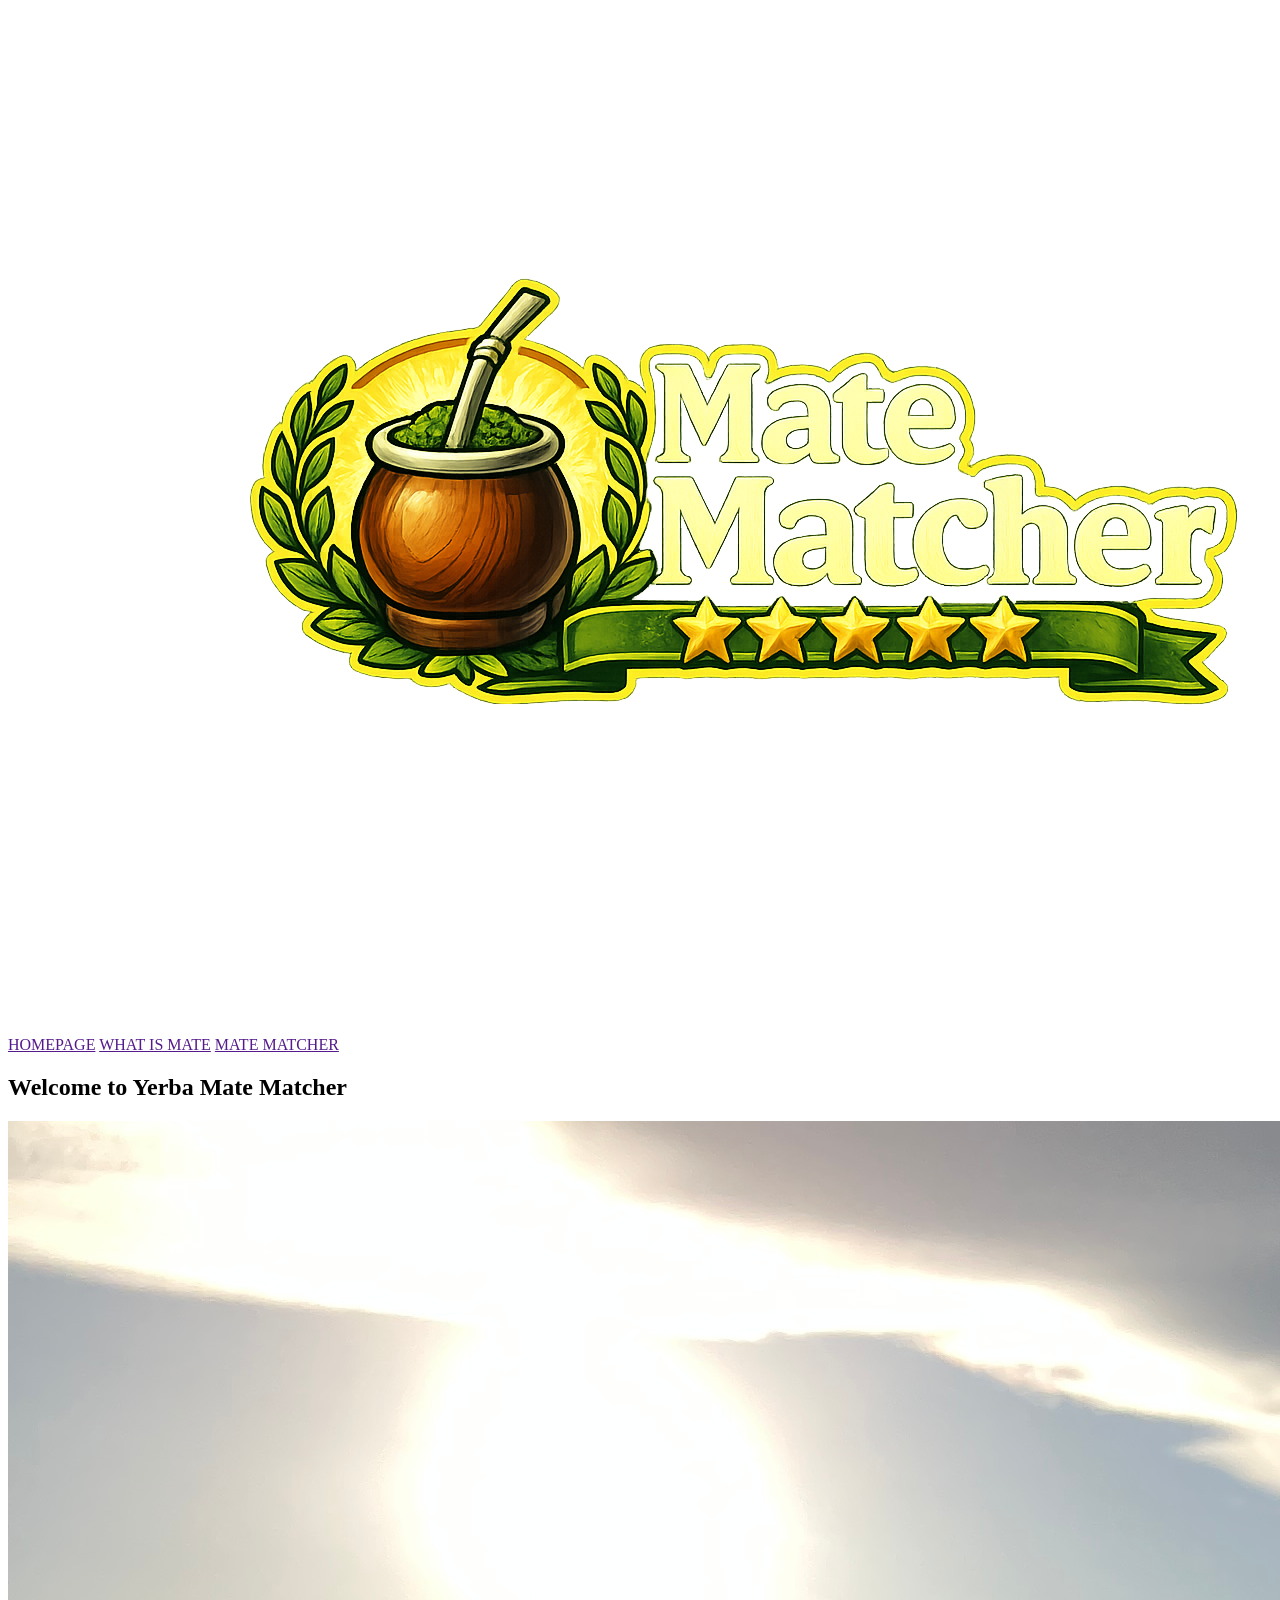
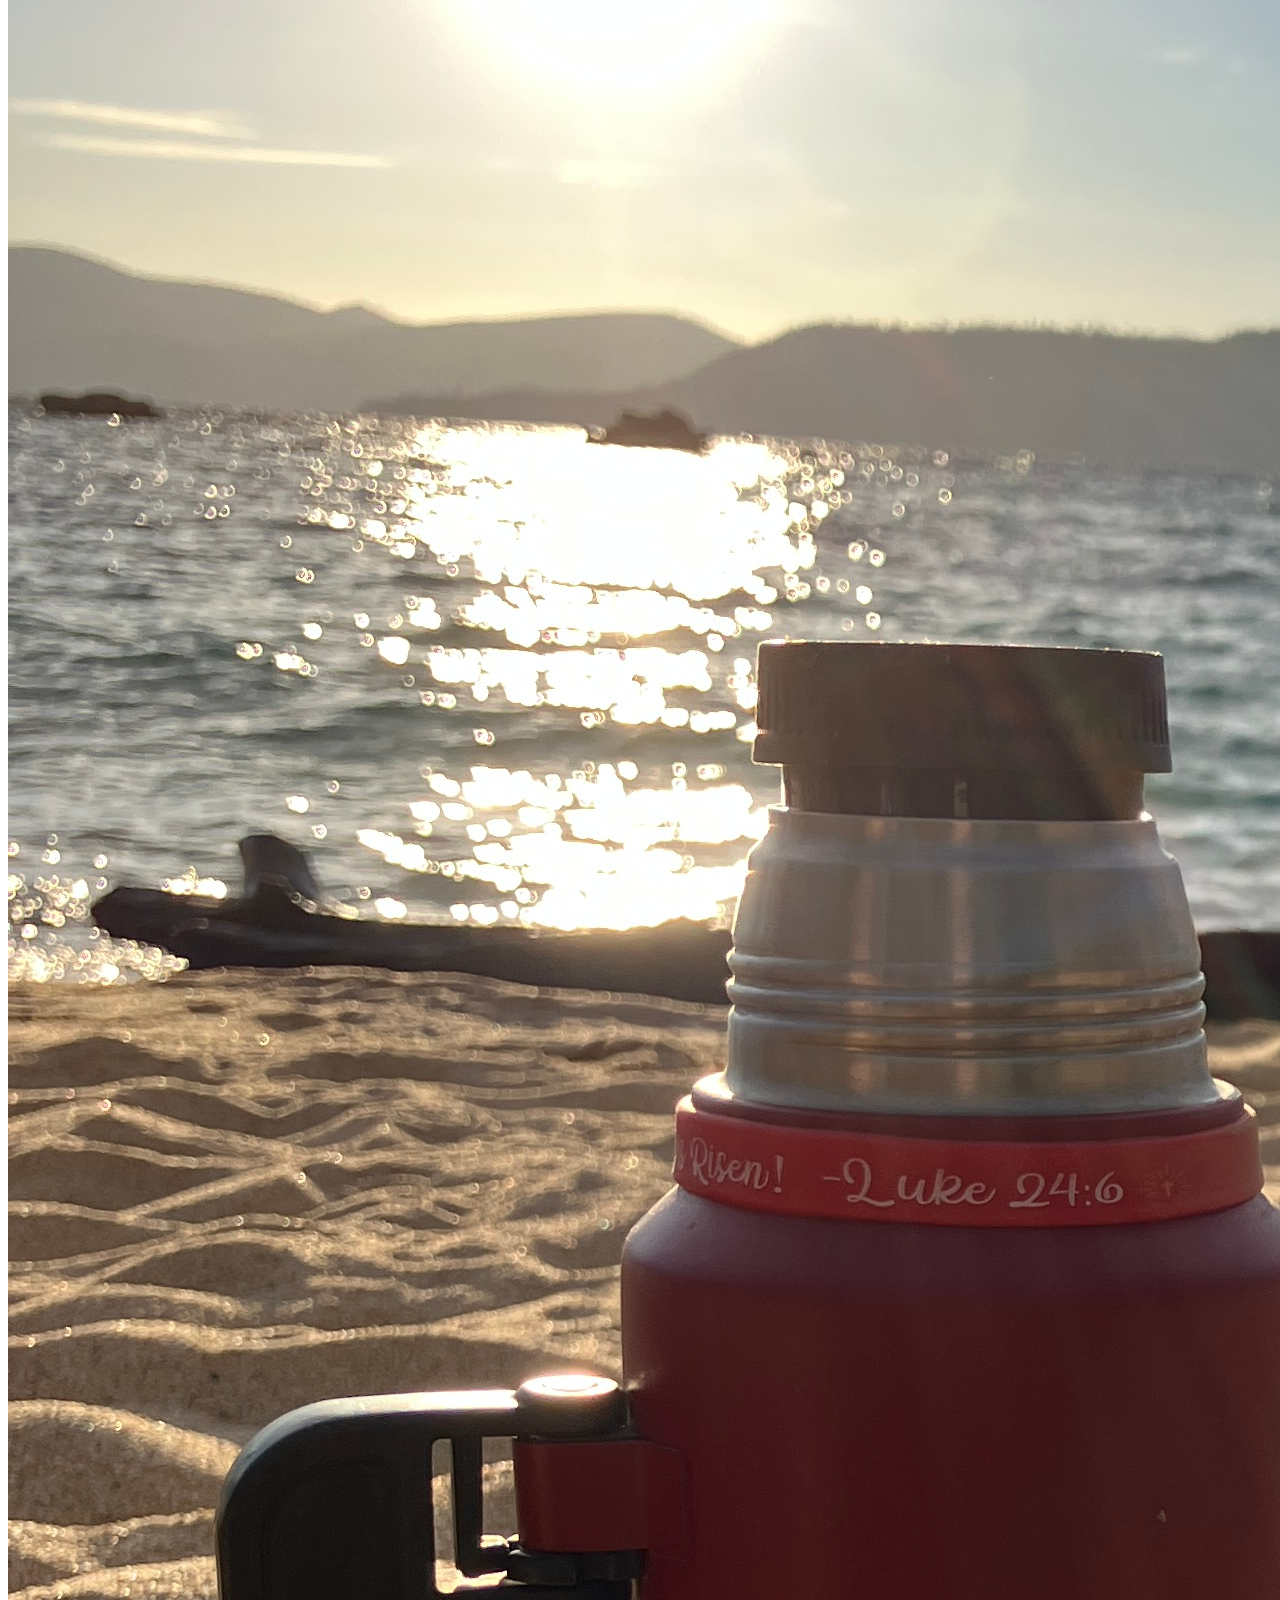
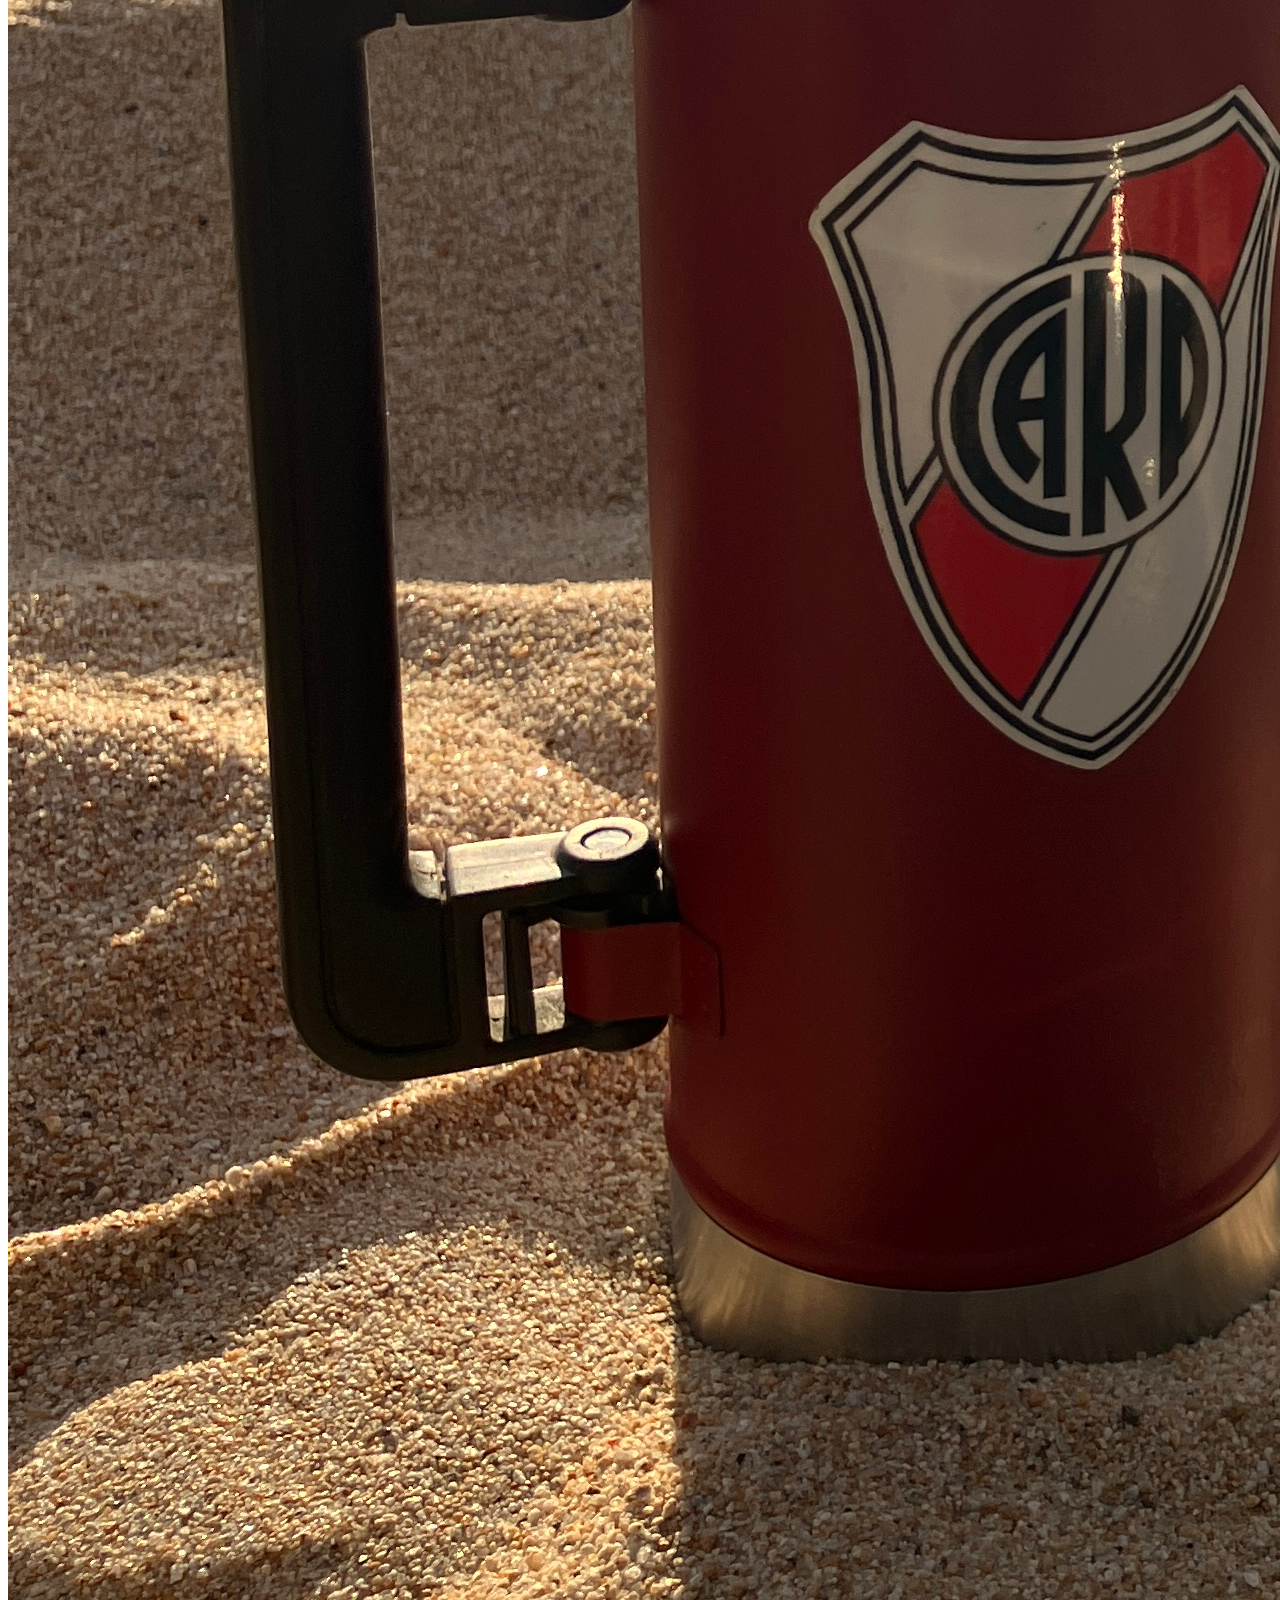
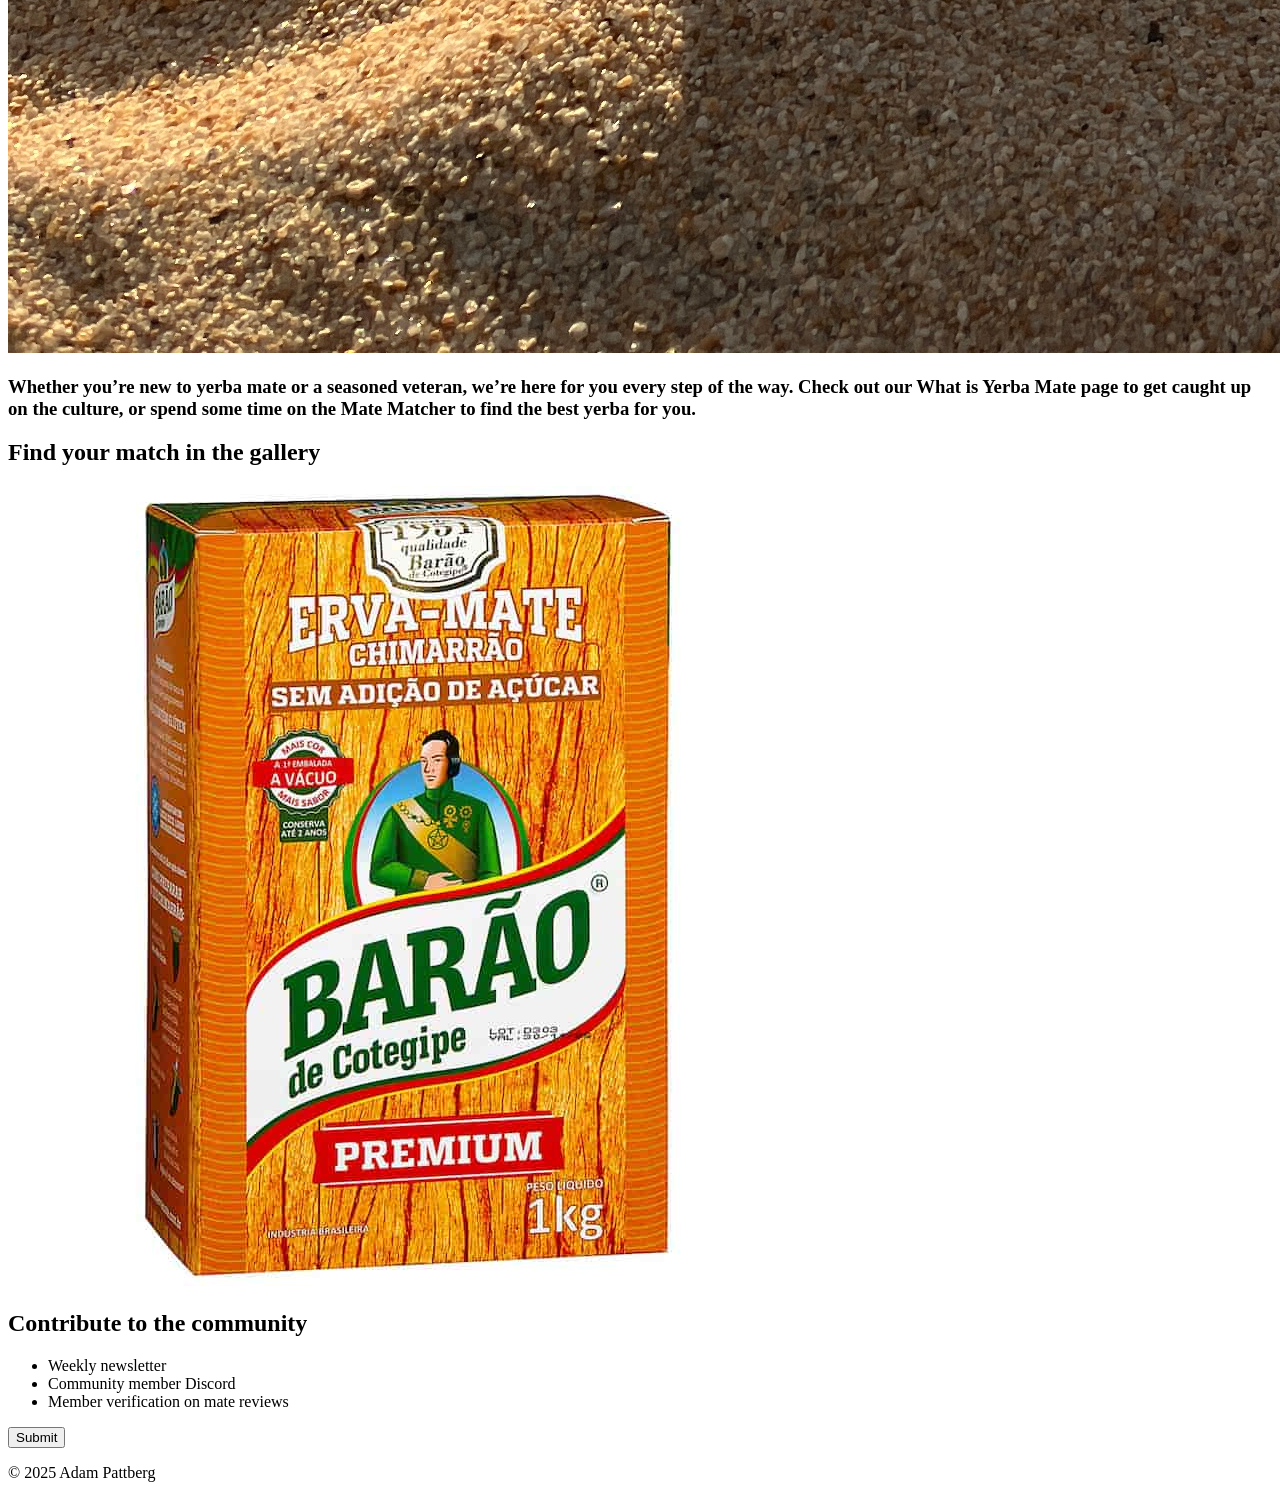
==== index.html @ 35f76f97 "Homepage Formatting" ====
<!DOCTYPE html>
<html lang="en">
<head>
    <meta charset="UTF-8">
    <meta name="viewport" content="width=device-width, initial-scale=1.0">
    <title>Kaleb Andelin</title>
</head>
<body>
    <header>
        <nav>
            <img src="images/MateMatcherLogo.png" alt="Header Logo">
            <a href="">HOMEPAGE</a>
            <a href="">WHAT IS MATE</a>
            <a href="">MATE MATCHER</a>
        </nav>
    </header>
    <main>
        <section id="welcome">
            <h1>Welcome to Yerba Mate Matcher</h1>
            <img id="homepage image" src="images/homepage_mate.JPG" alt="Homepage Mate">
            <div id="welcome message">
                <h3>Whether you’re new to yerba mate or a seasoned veteran, we’re here for you every step of the way. Check out our What is Yerba Mate page to get caught up on the culture, or spend some time on the Mate Matcher to find the best yerba for you.</h3>
            </div>
        </section>
        <section id="gallery">
            <div id="gallery card">
                <h2>Find your match in the gallery</h2>
                <img src="images/barao.jpg" alt="gallery image">
            </div>
            <div id="community">
                <h2>Contribute to the community</h2>
                <ul>
                    <li>Weekly newsletter</li>
                    <li>Community member Discord</li>
                    <li>Member verification on mate reviews</li>
                </ul>
                 <section id="submit button">
                    <button type="submit">Submit</button>
                </section>
            </div>
        </section>
    </main>
    <footer>
        <p>&copy; 2025 Adam Pattberg</p>
    </footer>
</body>
</html>
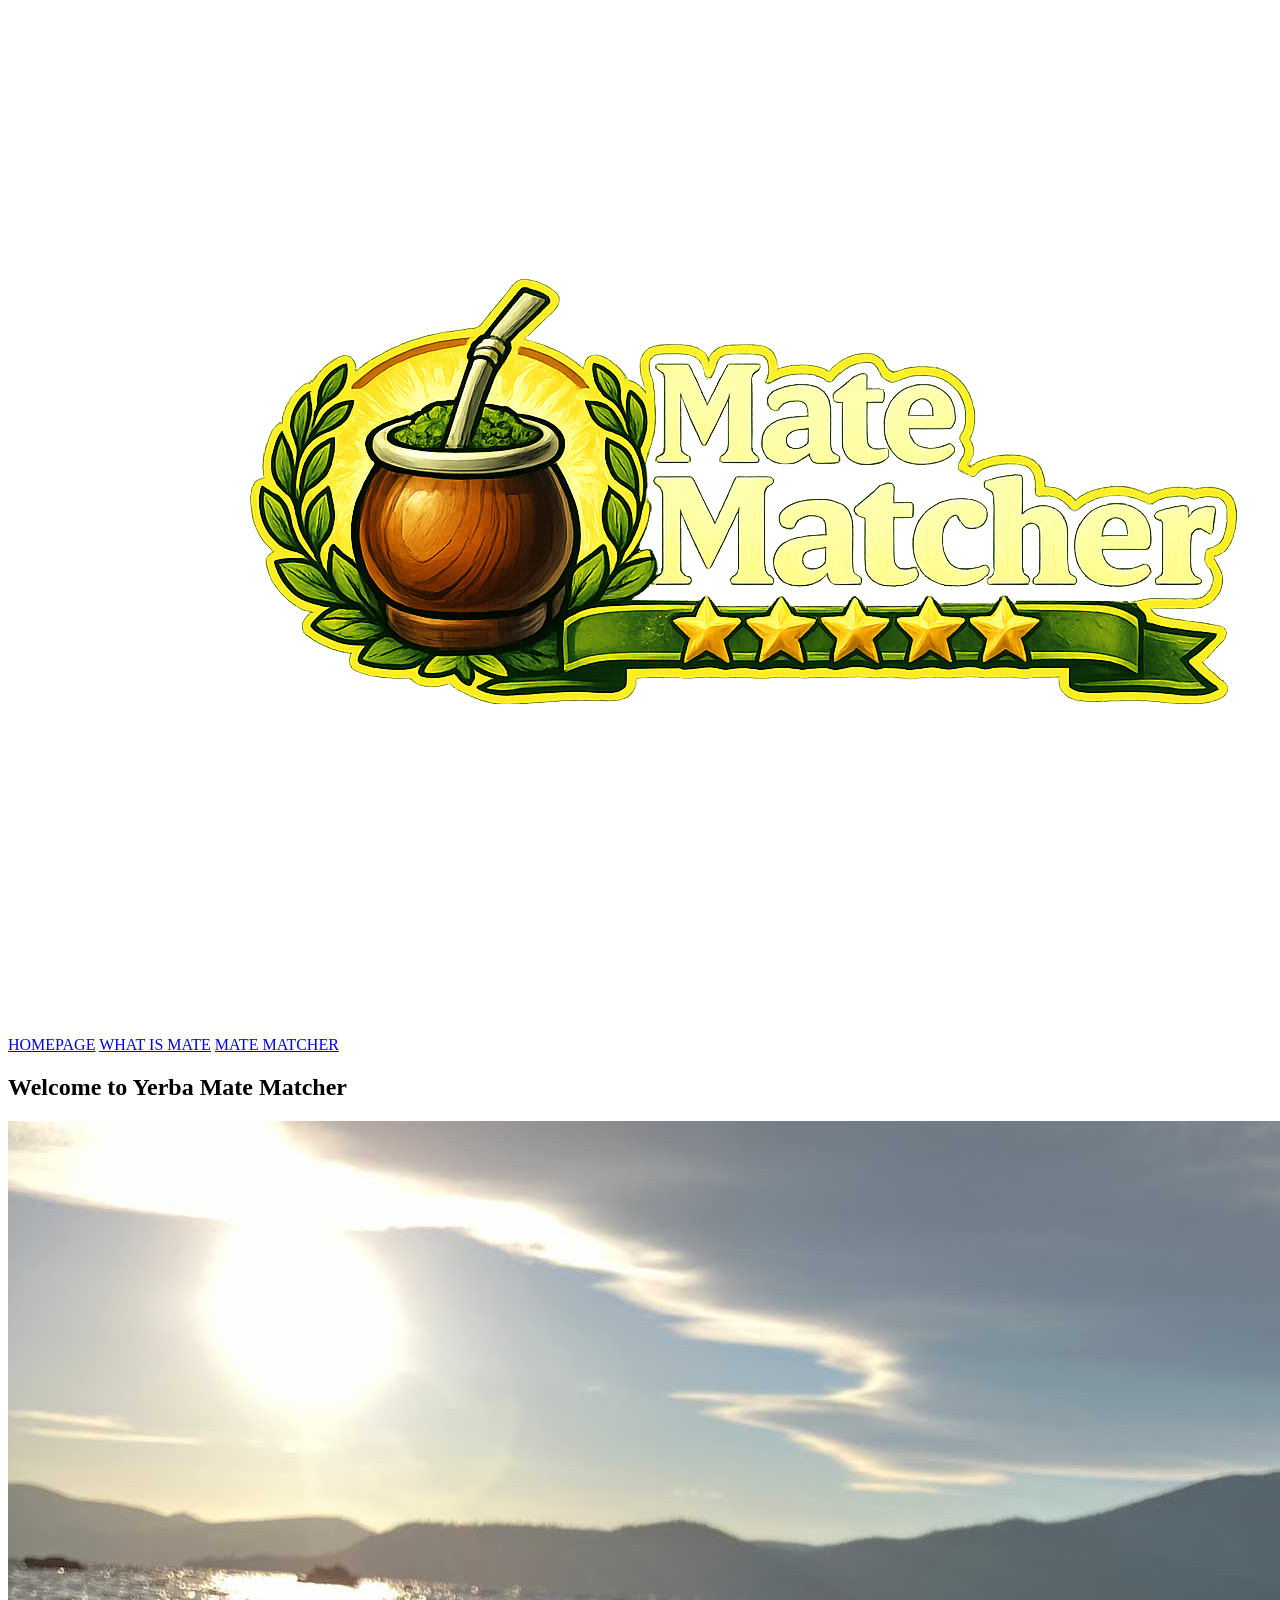
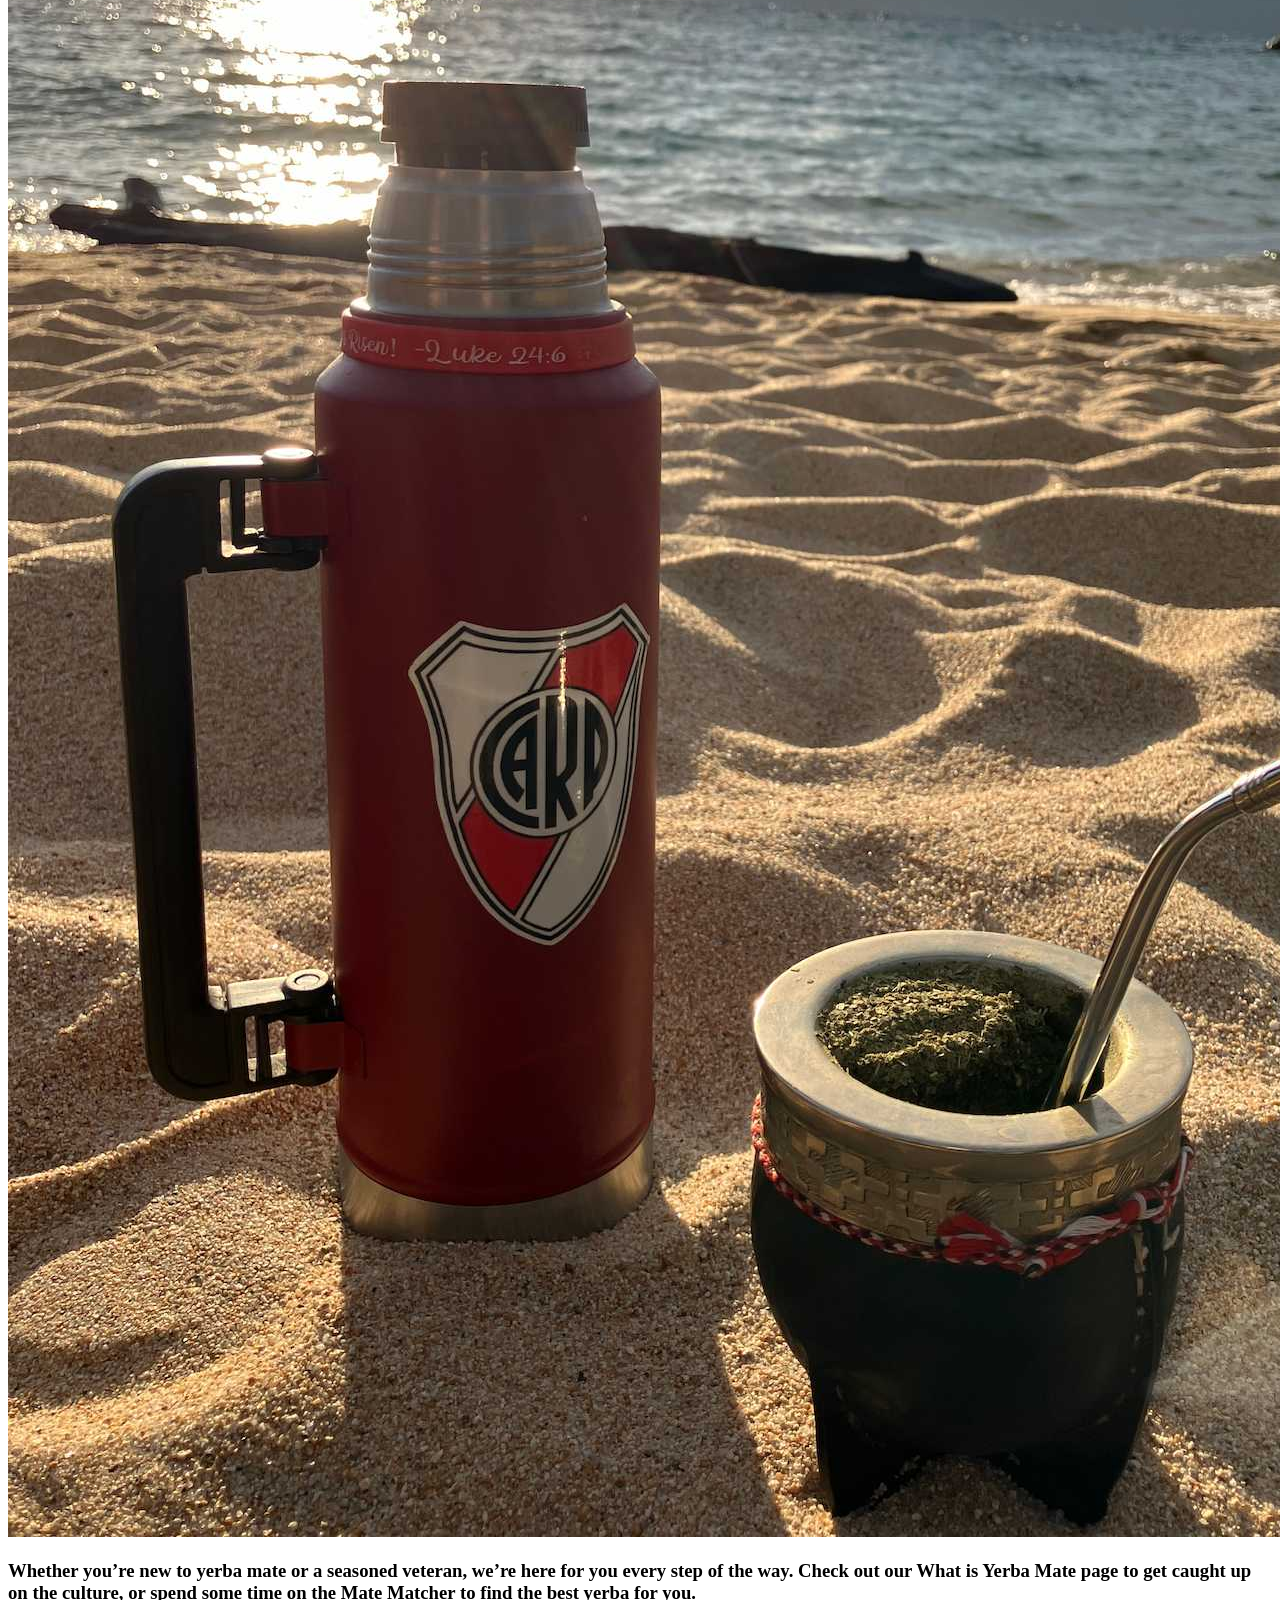
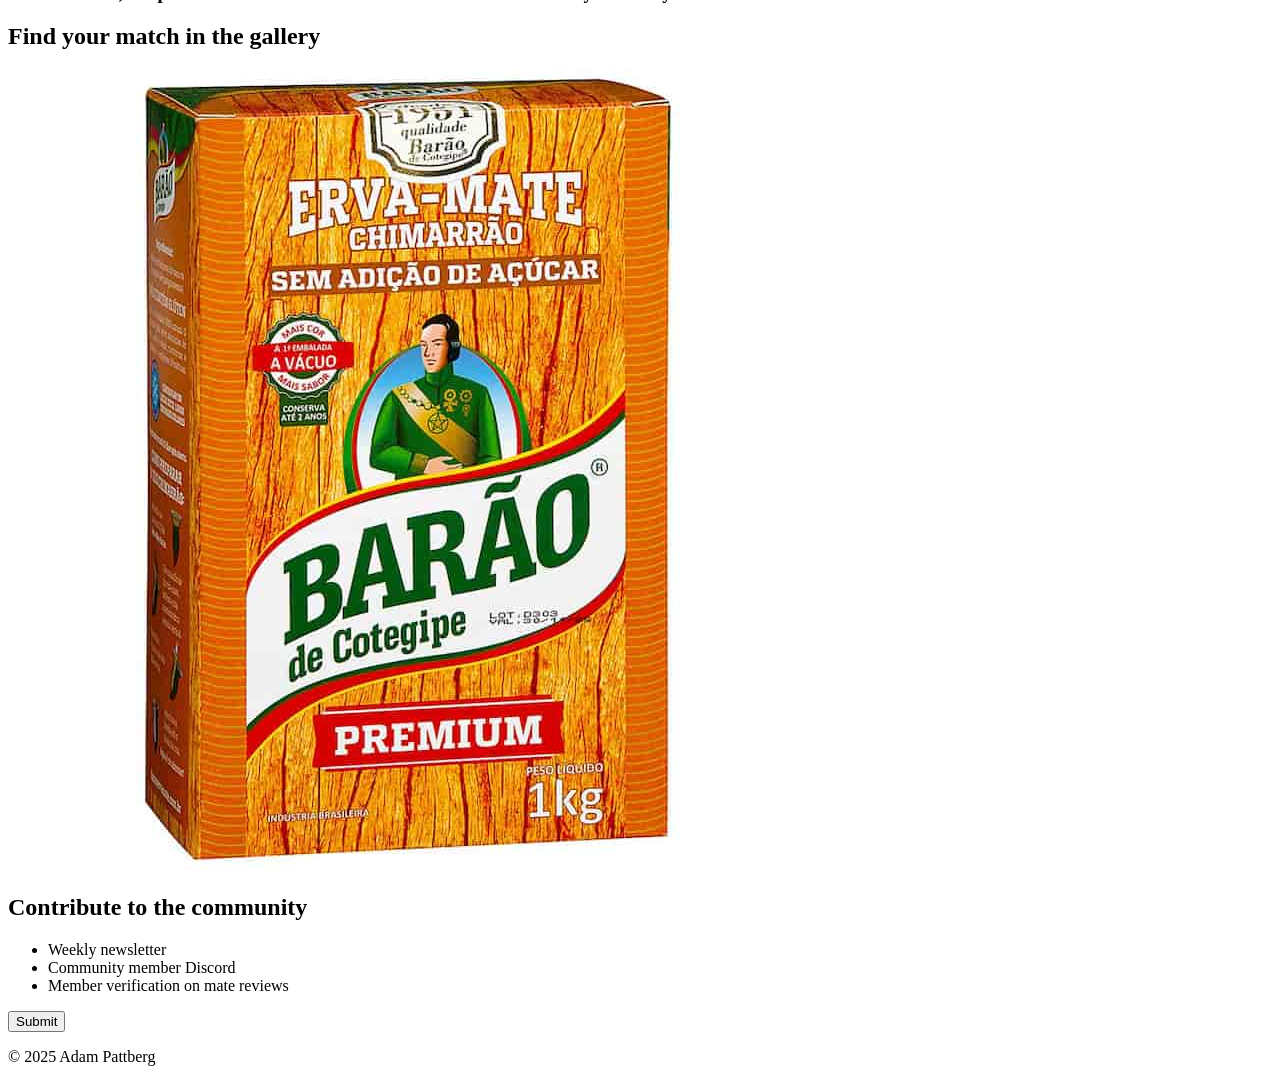
==== commit 391f663f: "implemented HTML for page 1 and 2." ====
--- a/index.html
+++ b/index.html
@@ -9,9 +9,9 @@
     <header>
         <nav>
             <img src="images/MateMatcherLogo.png" alt="Header Logo">
-            <a href="">HOMEPAGE</a>
-            <a href="">WHAT IS MATE</a>
-            <a href="">MATE MATCHER</a>
+            <a href="index.html">HOMEPAGE</a>
+            <a href="page1.html">WHAT IS MATE</a>
+            <a href="page2.html">MATE MATCHER</a>
         </nav>
     </header>
     <main>
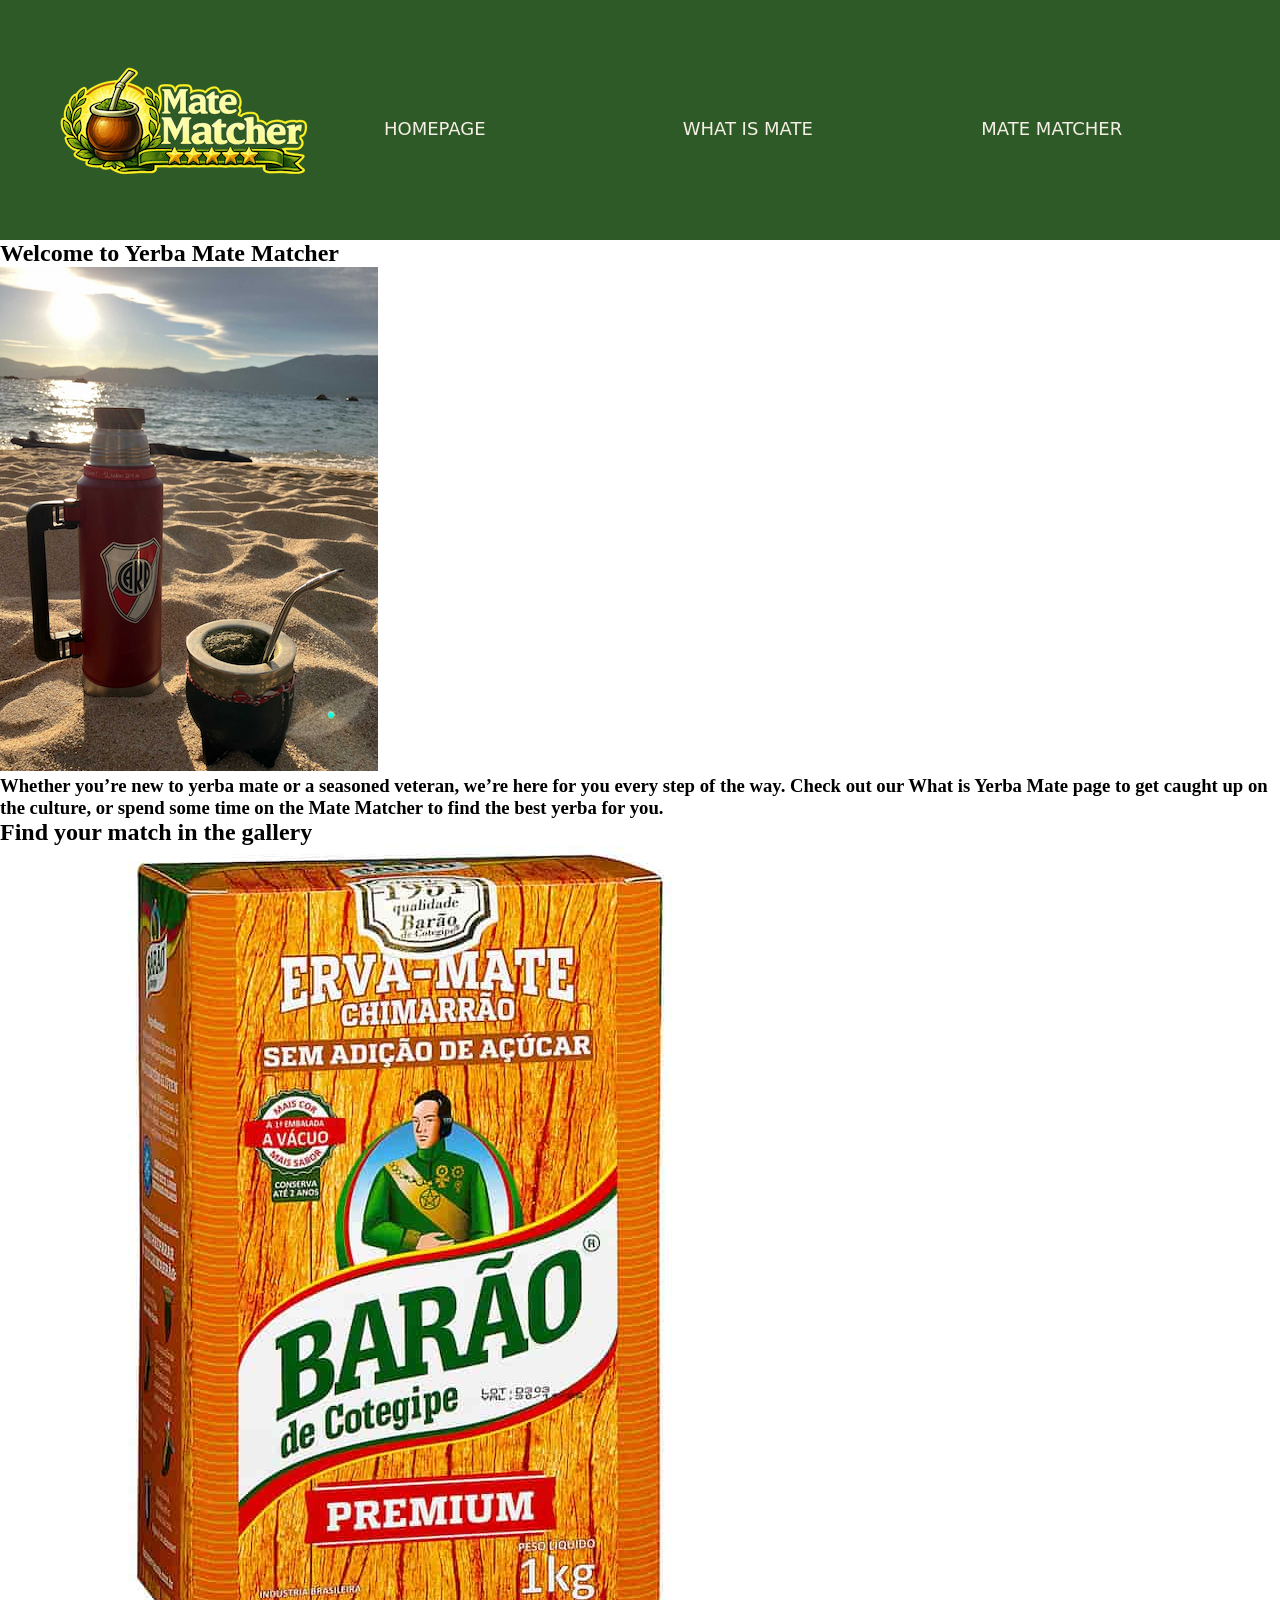
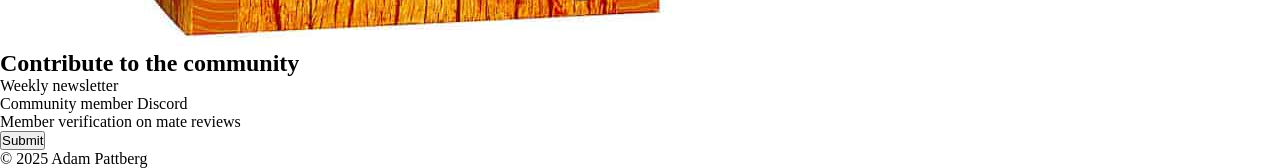
==== commit 74dff667: "css creation" ====
--- a/index.html
+++ b/index.html
@@ -4,11 +4,12 @@
     <meta charset="UTF-8">
     <meta name="viewport" content="width=device-width, initial-scale=1.0">
     <title>Kaleb Andelin</title>
+    <link rel="stylesheet" href="styles/index.css">
 </head>
 <body>
     <header>
         <nav>
-            <img src="images/MateMatcherLogo.png" alt="Header Logo">
+            <img id="header image" src="images/MateMatcherLogo25.png" alt="Header Logo">
             <a href="index.html">HOMEPAGE</a>
             <a href="page1.html">WHAT IS MATE</a>
             <a href="page2.html">MATE MATCHER</a>
@@ -17,7 +18,7 @@
     <main>
         <section id="welcome">
             <h1>Welcome to Yerba Mate Matcher</h1>
-            <img id="homepage image" src="images/homepage_mate.JPG" alt="Homepage Mate">
+            <img id="homepage image" src="images/homepage_mate25.jpg" alt="Homepage Mate">
             <div id="welcome message">
                 <h3>Whether you’re new to yerba mate or a seasoned veteran, we’re here for you every step of the way. Check out our What is Yerba Mate page to get caught up on the culture, or spend some time on the Mate Matcher to find the best yerba for you.</h3>
             </div>
--- a/styles/index.css
+++ b/styles/index.css
@@ -0,0 +1,53 @@
+@import url();
+
+/* Colors: 
+Primary: #2D5A27
+Secondary: #C4956A
+Accent 1: #A8C97F
+Accent 2: #F5EFE6 */
+
+/* Fonts:
+Heading: Fraunces
+Paragraph: Nunito */
+
+*{
+    box-sizing: border-box;
+    margin: 0;
+    padding: 0;
+}
+
+body{
+    margin: auto;
+}
+
+header{
+    background: #2D5A27;
+    color: #000000;
+    display: grid;
+    max-height: 15em;
+}
+
+nav{
+    display: grid;
+    grid-template-columns: 1fr 1fr 1fr 1fr;
+    align-items: center;
+}
+
+h1, h2, h3, h4, h5, h6{
+    font-family: Fraunces;
+}
+
+p{
+    font-family: Nunito;
+}
+
+a{
+    font-family: system-ui, sans-serif;
+    font-size: large;
+    text-decoration: none;
+    color: #F5EFE6;
+}
+
+#welcome{
+    justify-items: center;
+}
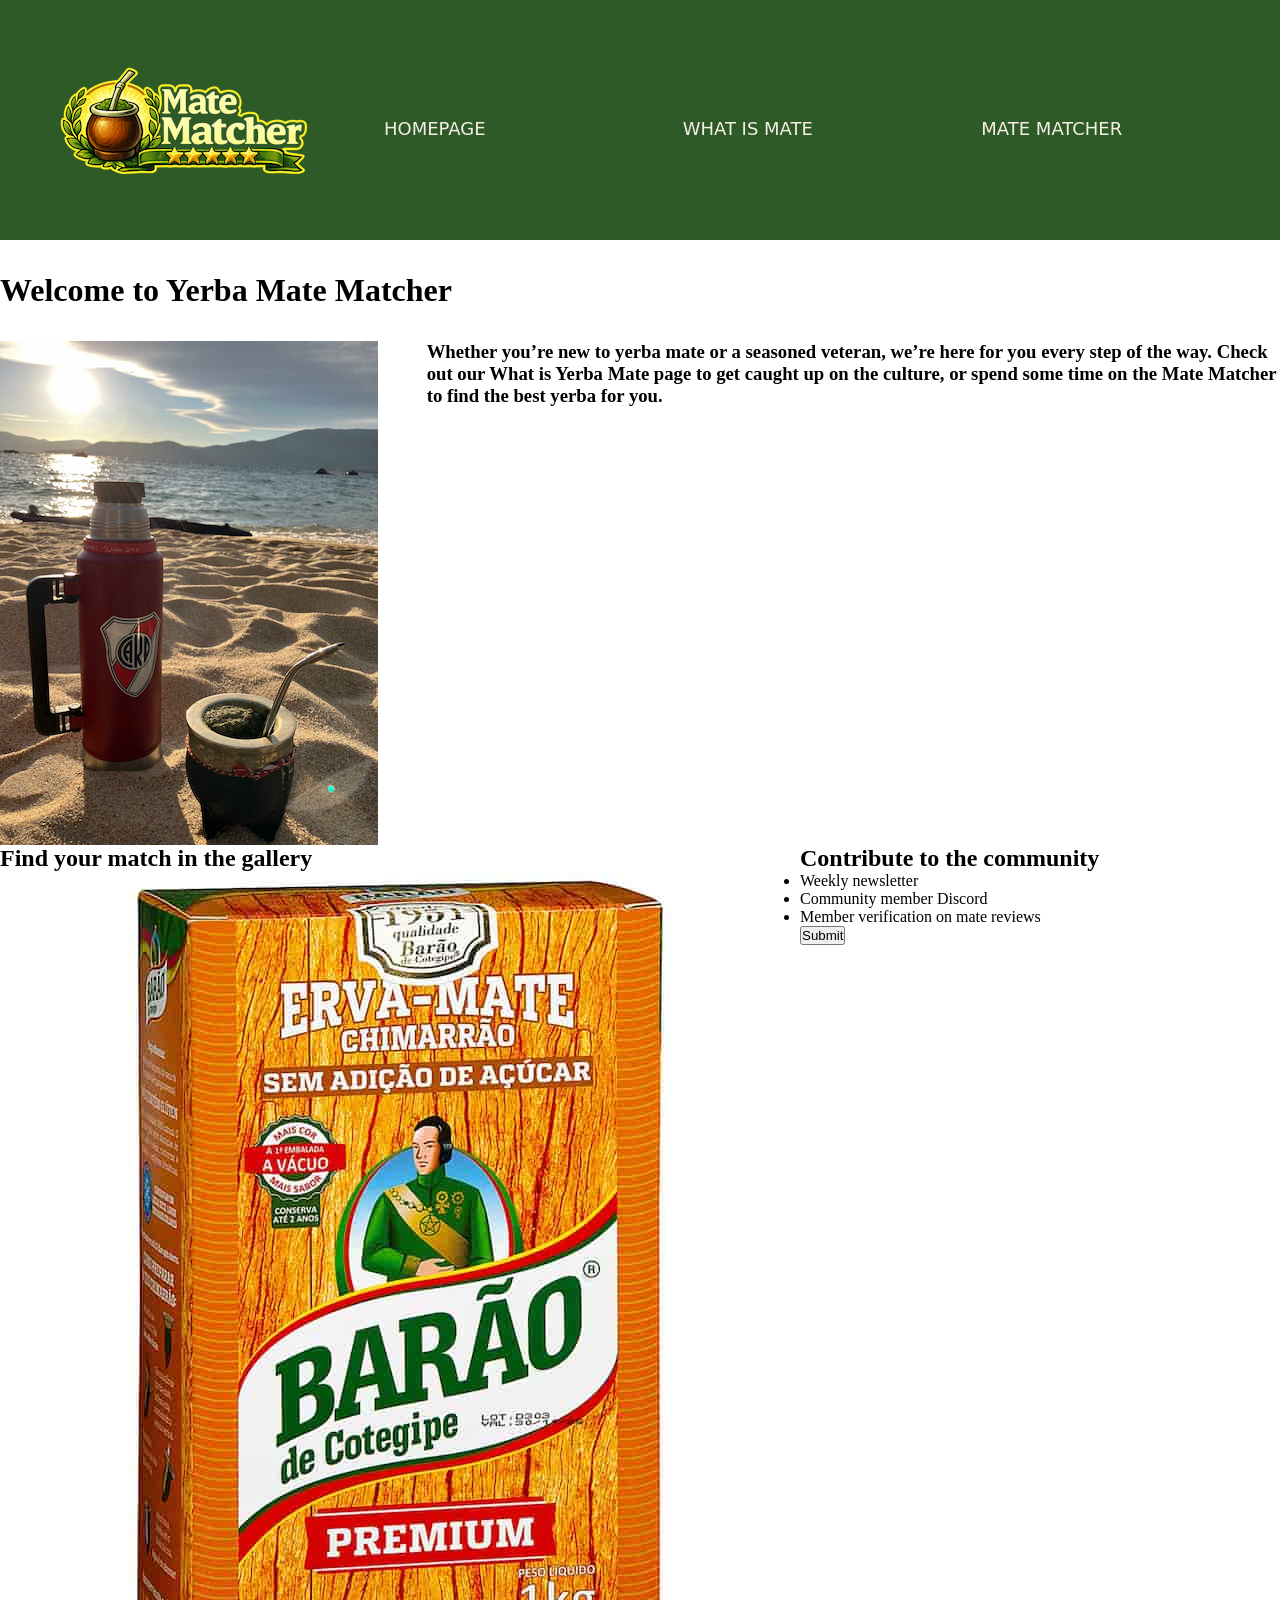
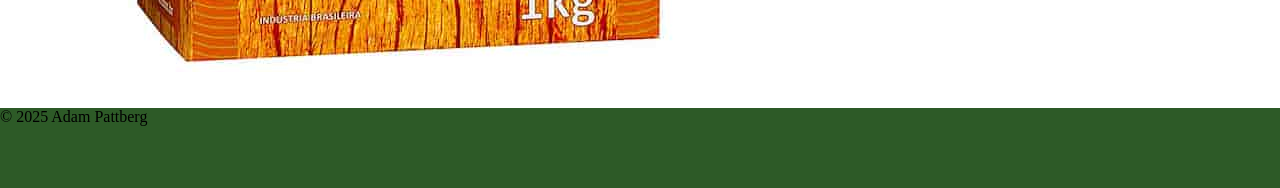
==== commit 6e0548d6: "css edits" ====
--- a/index.html
+++ b/index.html
@@ -16,8 +16,8 @@
         </nav>
     </header>
     <main>
+        <h1>Welcome to Yerba Mate Matcher</h1>
         <section id="welcome">
-            <h1>Welcome to Yerba Mate Matcher</h1>
             <img id="homepage image" src="images/homepage_mate25.jpg" alt="Homepage Mate">
             <div id="welcome message">
                 <h3>Whether you’re new to yerba mate or a seasoned veteran, we’re here for you every step of the way. Check out our What is Yerba Mate page to get caught up on the culture, or spend some time on the Mate Matcher to find the best yerba for you.</h3>
--- a/styles/index.css
+++ b/styles/index.css
@@ -25,6 +25,7 @@
     color: #000000;
     display: grid;
     max-height: 15em;
+    margin-bottom: 2em;
 }
 
 nav{
@@ -48,6 +49,24 @@
     color: #F5EFE6;
 }
 
+h1{
+    justify-self: center;
+}
+
 #welcome{
-    justify-items: center;
+    margin-top: 2em;
+    display: grid;
+    grid-template-columns: 1fr 2fr;
+}
+
+#gallery{
+    display: grid;
+    grid-template-columns: 1fr 1fr;
+}
+    
+footer{
+    background: #2D5A27;
+    color: #000000;
+    height: 5em;
+    margin-top: 2em;
 }
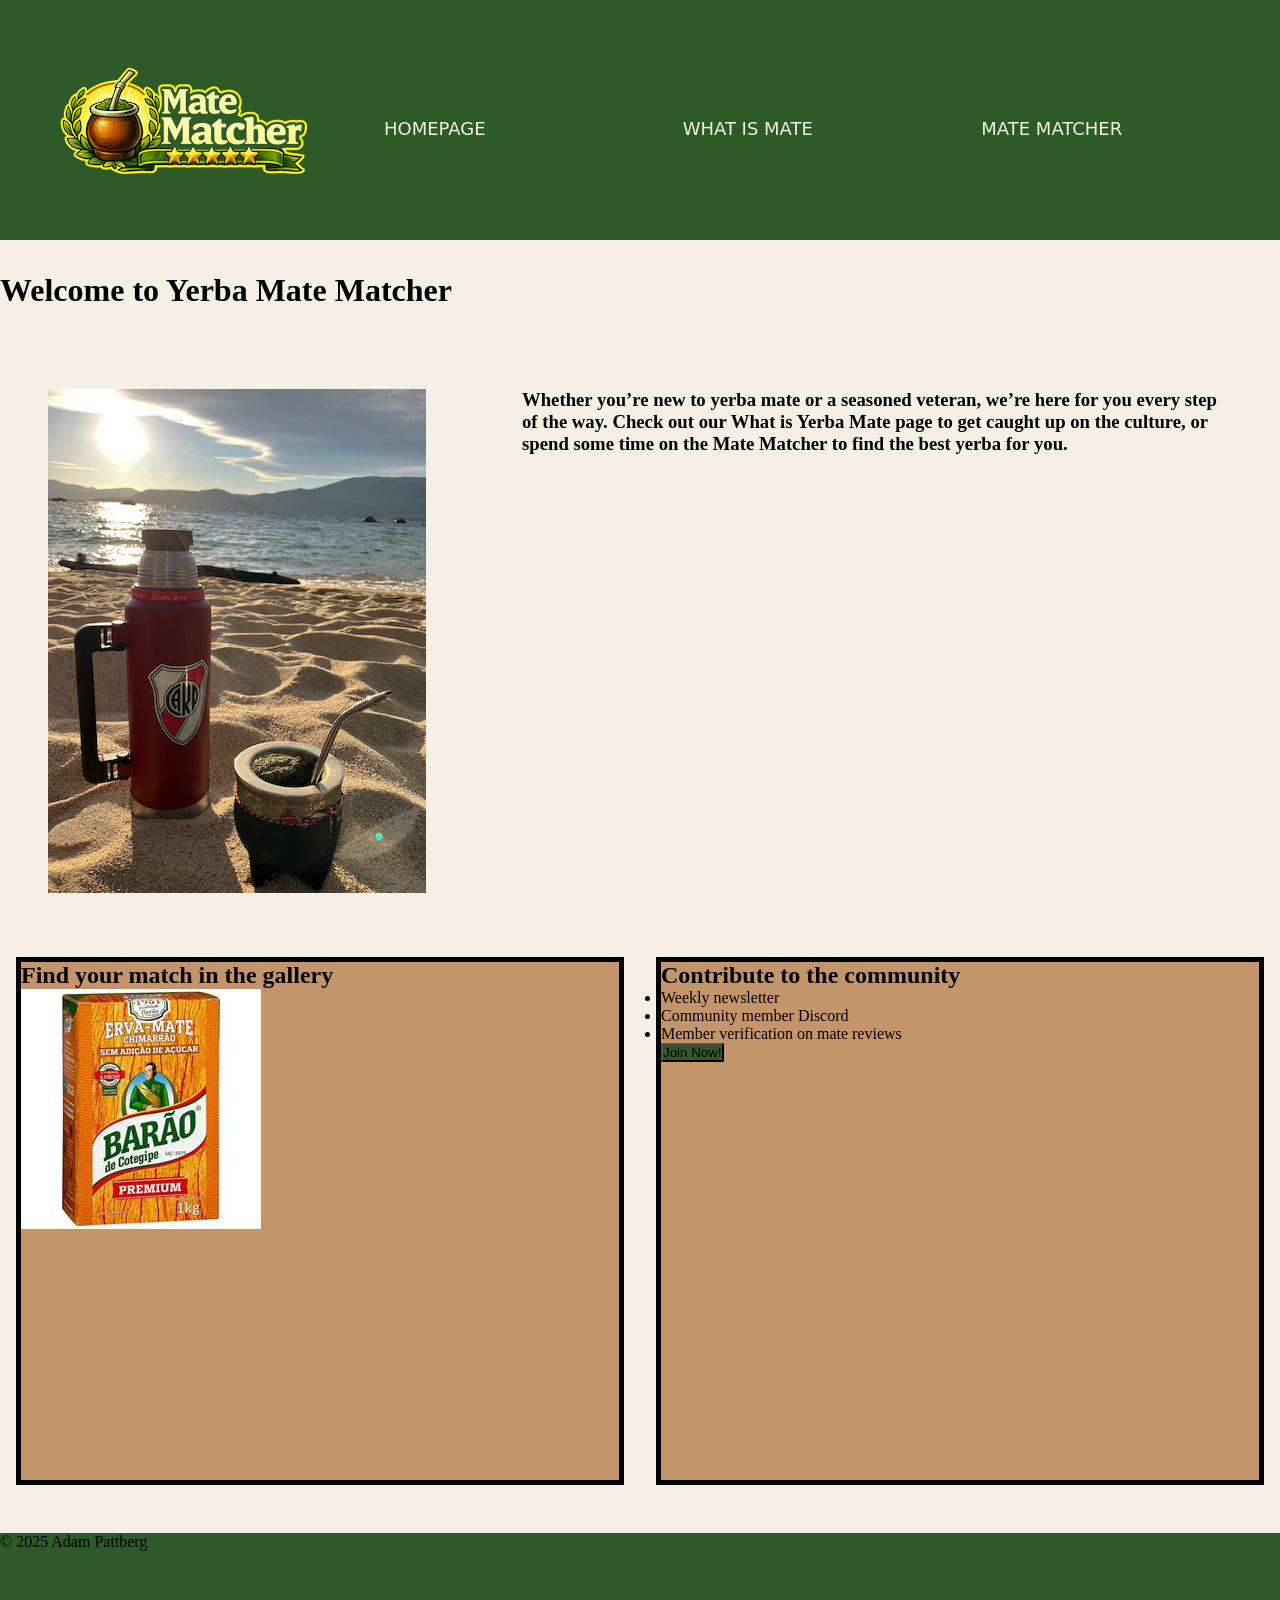
==== commit 095c9207: "CSS gallery changes" ====
--- a/index.html
+++ b/index.html
@@ -11,22 +11,22 @@
         <nav>
             <img id="header image" src="images/MateMatcherLogo25.png" alt="Header Logo">
             <a href="index.html">HOMEPAGE</a>
-            <a href="page1.html">WHAT IS MATE</a>
-            <a href="page2.html">MATE MATCHER</a>
+            <a href="mate.html">WHAT IS MATE</a>
+            <a href="mate-matcher.html">MATE MATCHER</a>
         </nav>
     </header>
     <main>
         <h1>Welcome to Yerba Mate Matcher</h1>
         <section id="welcome">
-            <img id="homepage image" src="images/homepage_mate25.jpg" alt="Homepage Mate">
-            <div id="welcome message">
+            <img id="homepage-image" src="images/homepage_mate25.jpg" alt="Homepage Mate">
+            <div id="welcome-message">
                 <h3>Whether you’re new to yerba mate or a seasoned veteran, we’re here for you every step of the way. Check out our What is Yerba Mate page to get caught up on the culture, or spend some time on the Mate Matcher to find the best yerba for you.</h3>
             </div>
         </section>
         <section id="gallery">
-            <div id="gallery card">
+            <div id="gallery-card">
                 <h2>Find your match in the gallery</h2>
-                <img src="images/barao.jpg" alt="gallery image">
+                <img id="gallery-image" src="images/matcher-images/barao-lowres.jpg" alt="gallery image">
             </div>
             <div id="community">
                 <h2>Contribute to the community</h2>
@@ -35,9 +35,7 @@
                     <li>Community member Discord</li>
                     <li>Member verification on mate reviews</li>
                 </ul>
-                 <section id="submit button">
-                    <button type="submit">Submit</button>
-                </section>
+                <button class="submit-button" type="submit">Join Now!</button>
             </div>
         </section>
     </main>
--- a/styles/index.css
+++ b/styles/index.css
@@ -18,6 +18,7 @@
 
 body{
     margin: auto;
+    background-color: #F5EFE6;
 }
 
 header{
@@ -59,11 +60,42 @@
     grid-template-columns: 1fr 2fr;
 }
 
+#homepage-image{
+    padding: 3em;
+}
+
+#welcome-message{
+    padding: 3em;
+}
+
 #gallery{
     display: grid;
     grid-template-columns: 1fr 1fr;
+    height: 35em;
 }
+
+#gallery-card{
+    justify-items: center;
+    background-color: #C4956A;
+    border: solid, black, 5px;
+    margin: 1em;
+}
+
+#gallery-image{
     
+}
+
+#community{
+    justify-items: center;
+    background-color: #C4956A;
+    border: solid, black, 5px;
+    margin: 1em;
+}
+
+.submit-button{
+    background-color: #2D5A27;
+}
+
 footer{
     background: #2D5A27;
     color: #000000;
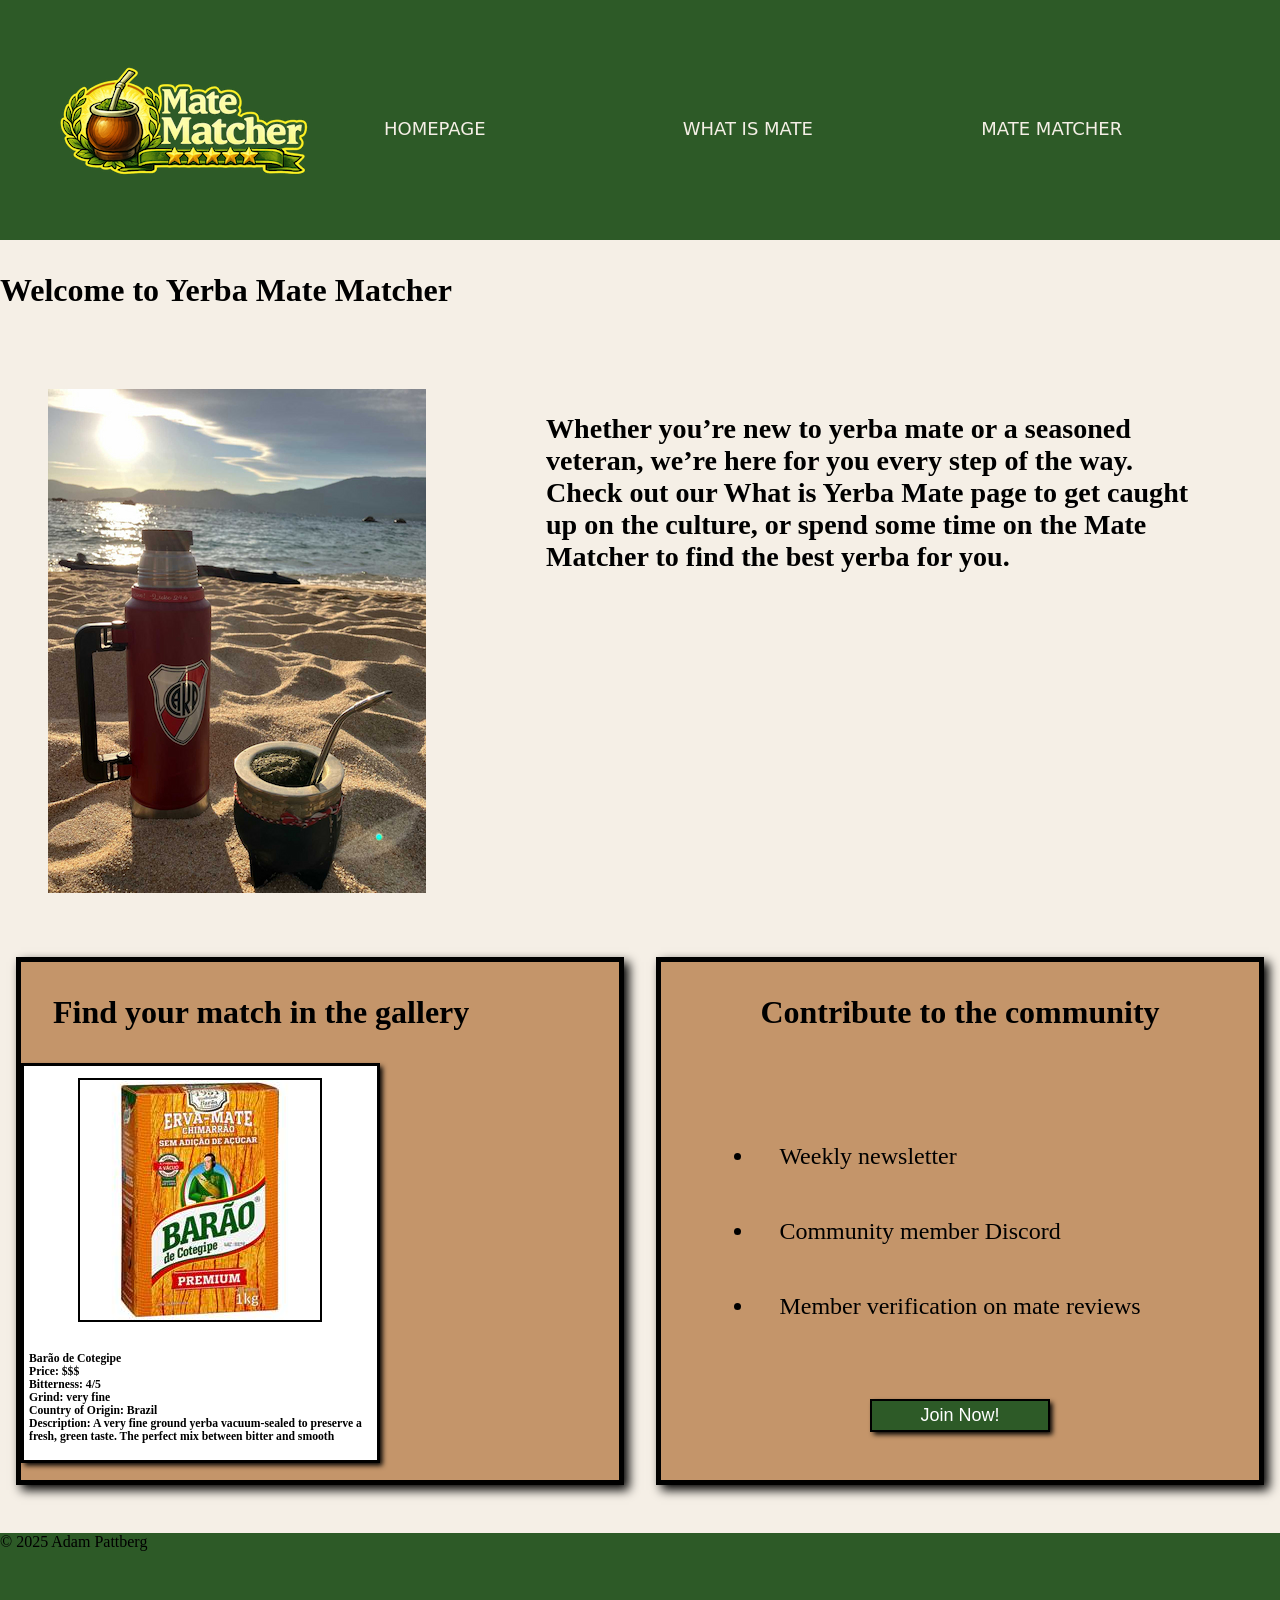
==== commit 988c96c3: "CSS gallery and communtity cards" ====
--- a/index.html
+++ b/index.html
@@ -25,11 +25,21 @@
         </section>
         <section id="gallery">
             <div id="gallery-card">
-                <h2>Find your match in the gallery</h2>
-                <img id="gallery-image" src="images/matcher-images/barao-lowres.jpg" alt="gallery image">
+                <h2 id="gallery-title">Find your match in the gallery</h2>
+                <div id="gallery-sample">
+                    <img id="gallery-image" src="images/matcher-images/barao-lowres.jpg" alt="gallery image">
+                    <div id="gallery-message">
+                        <h3>Barão de Cotegipe</h3>
+                        <h3>Price: $$$</h3>
+                        <h3>Bitterness: 4/5</h3>
+                        <h3>Grind: very fine</h3>
+                        <h3>Country of Origin: Brazil</h3>
+                        <h3>Description: A very fine ground yerba vacuum-sealed to preserve a fresh, green taste. The perfect mix between bitter and smooth</h3>
+                    </div>
+                </div>
             </div>
-            <div id="community">
-                <h2>Contribute to the community</h2>
+            <div id="community-card">
+                <h2 id="community-title">Contribute to the community</h2>
                 <ul>
                     <li>Weekly newsletter</li>
                     <li>Community member Discord</li>
--- a/styles/index.css
+++ b/styles/index.css
@@ -66,6 +66,7 @@
 
 #welcome-message{
     padding: 3em;
+    font-size: x-large;
 }
 
 #gallery{
@@ -79,21 +80,63 @@
     background-color: #C4956A;
     border: solid, black, 5px;
     margin: 1em;
+    box-shadow: 5px 5px 10px;
+}
+
+#gallery-title{
+    padding: 1em;
+    font-size: xx-large;
+}
+
+#gallery-sample{
+    display: grid;
+    place-items: center;
+    height: 400px;
+    background-color: white;
+    width: 60%;
+    border: solid, black, 3px;
+    margin-bottom: 1em;
+    box-shadow: 2.5px 2.5px 5px;
 }
 
 #gallery-image{
-    
+    border: solid, black, 2.5px;
 }
 
-#community{
+#gallery-message{
+    place-items: center;
+    font-size: x-small;
+    padding: 0.5em;
+}
+
+#community-card{
     justify-items: center;
     background-color: #C4956A;
     border: solid, black, 5px;
     margin: 1em;
+    display: grid;
+    box-shadow: 5px 5px 10px;
+}
+
+#community-title{
+    padding: 1em;
+    font-size: xx-large;
+}
+
+li{
+    padding: 1em;
+    font-size: x-large;
 }
 
 .submit-button{
     background-color: #2D5A27;
+    color: white;
+    border: solid, black, 2px;
+    place-items: center;
+    height: 40%;
+    width: 30%;
+    font-size: large;
+    box-shadow: 2.5px 2.5px 5px black;
 }
 
 footer{
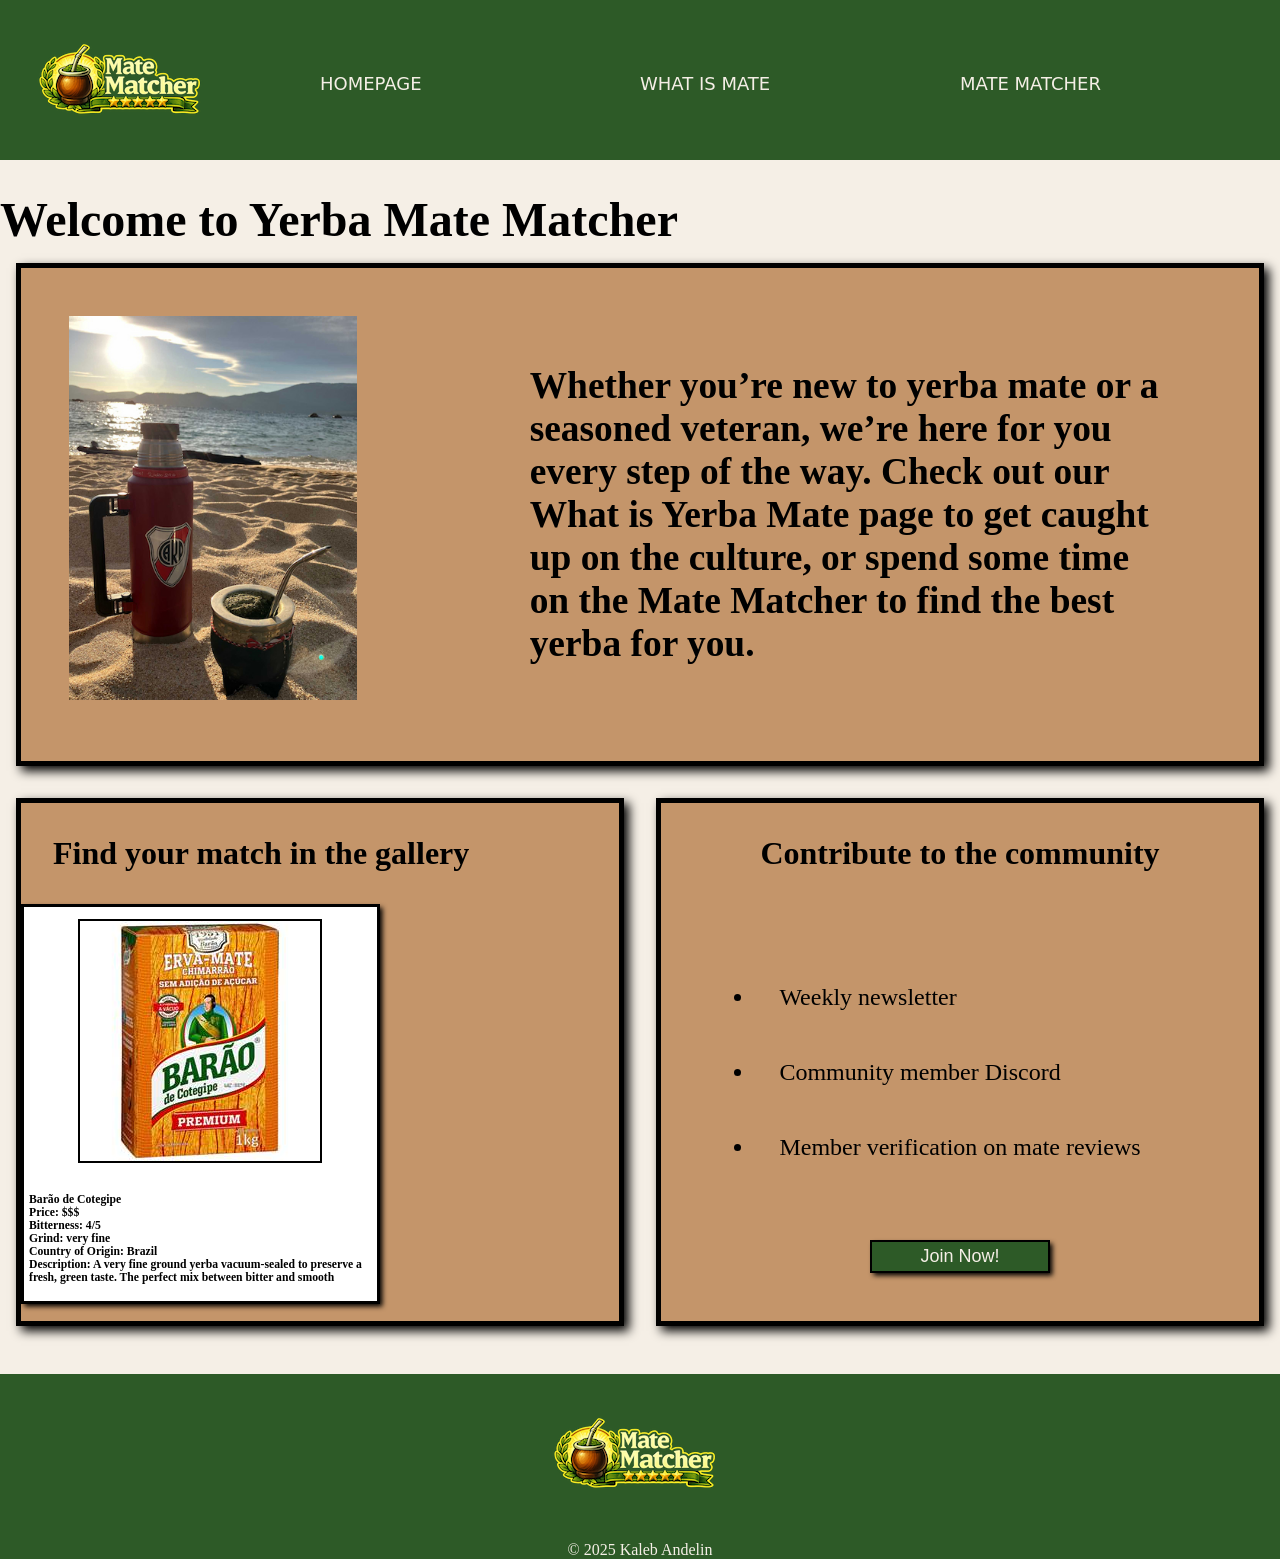
==== commit 81d239d0: "CSS completion?" ====
--- a/index.html
+++ b/index.html
@@ -9,7 +9,7 @@
 <body>
     <header>
         <nav>
-            <img id="header image" src="images/MateMatcherLogo25.png" alt="Header Logo">
+            <img id="header-image" src="images/MateMatcherLogo250px.png" alt="Header Logo">
             <a href="index.html">HOMEPAGE</a>
             <a href="mate.html">WHAT IS MATE</a>
             <a href="mate-matcher.html">MATE MATCHER</a>
@@ -50,7 +50,8 @@
         </section>
     </main>
     <footer>
-        <p>&copy; 2025 Adam Pattberg</p>
+        <img id="footer-image" src="images/MateMatcherLogo250px.png" alt="Footer Logo">
+        <p>&copy; 2025 Kaleb Andelin</p>
     </footer>
 </body>
 </html>
--- a/styles/index.css
+++ b/styles/index.css
@@ -25,7 +25,7 @@
     background: #2D5A27;
     color: #000000;
     display: grid;
-    max-height: 15em;
+    max-height: 10em;
     margin-bottom: 2em;
 }
 
@@ -33,6 +33,7 @@
     display: grid;
     grid-template-columns: 1fr 1fr 1fr 1fr;
     align-items: center;
+    max-height: 10em;
 }
 
 h1, h2, h3, h4, h5, h6{
@@ -43,6 +44,12 @@
     font-family: Nunito;
 }
 
+
+h1{
+    justify-self: center;
+    font-size: xxx-large;
+}
+
 a{
     font-family: system-ui, sans-serif;
     font-size: large;
@@ -50,23 +57,24 @@
     color: #F5EFE6;
 }
 
-h1{
-    justify-self: center;
-}
-
 #welcome{
     margin-top: 2em;
     display: grid;
     grid-template-columns: 1fr 2fr;
+    background-color: #C4956A;
+    border: solid, black, 5px;
+    margin: 1em;
+    box-shadow: 5px 5px 10px;
 }
 
 #homepage-image{
     padding: 3em;
+    max-height: 30em;
 }
 
 #welcome-message{
     padding: 3em;
-    font-size: x-large;
+    font-size: xx-large;
 }
 
 #gallery{
@@ -130,7 +138,7 @@
 
 .submit-button{
     background-color: #2D5A27;
-    color: white;
+    color: #F5EFE6;
     border: solid, black, 2px;
     place-items: center;
     height: 40%;
@@ -142,6 +150,15 @@
 footer{
     background: #2D5A27;
     color: #000000;
-    height: 5em;
     margin-top: 2em;
+    display: grid;
+}
+
+#footer-image{
+    justify-self: center;
+}
+
+p{
+    justify-self: center;
+    color: #F5EFE6;
 }
